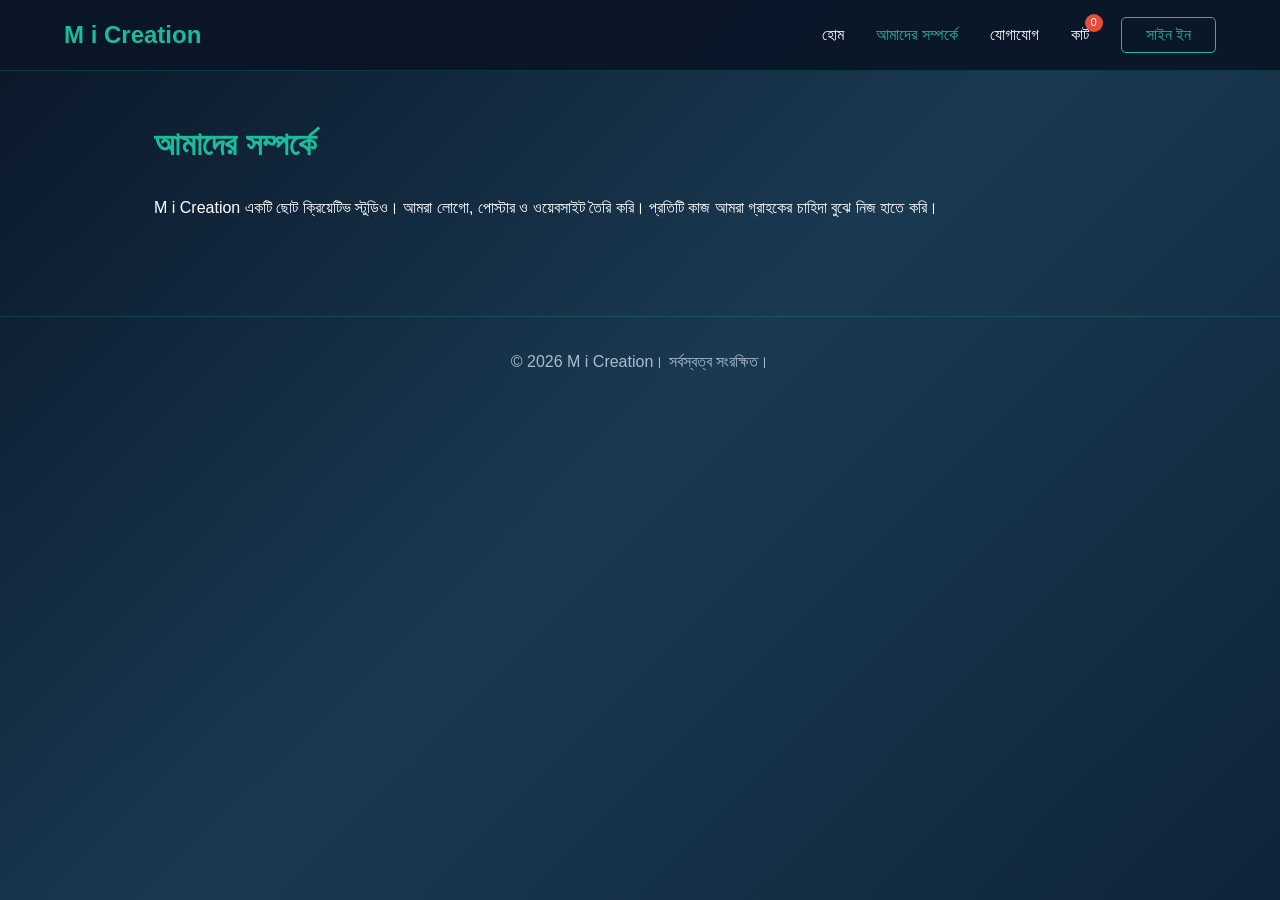
==== about.html @ ee6d29ae "Add files via upload" ====
<!DOCTYPE html>
<html lang="bn">
<head>
<meta charset="UTF-8">
<meta name="viewport" content="width=device-width, initial-scale=1">
<title>আমাদের সম্পর্কে | M i Creation</title>
<link rel="stylesheet" href="style.css">
</head>
<body>
<nav>
  <a class="logo" href="index.html">M i Creation</a>
  <ul class="nav-links">
    <li><a href="index.html">হোম</a></li>
    <li><a href="about.html" class="active">আমাদের সম্পর্কে</a></li>
    <li><a href="contact.html">যোগাযোগ</a></li>
    <li class="cart-icon">কার্ট <span class="cart-badge" id="cart-count">0</span></li>
    <li><button class="sign-in-btn" id="signin">সাইন ইন</button></li>
  </ul>
</nav>
<section class="section">
  <h2>আমাদের সম্পর্কে</h2>
  <p>M i Creation একটি ছোট ক্রিয়েটিভ স্টুডিও। আমরা লোগো, পোস্টার ও ওয়েবসাইট তৈরি করি। প্রতিটি কাজ আমরা গ্রাহকের চাহিদা বুঝে নিজ হাতে করি।</p>
</section>
<footer>© 2026 M i Creation। সর্বস্বত্ব সংরক্ষিত।</footer>
<script src="script.js"></script>
</body>
</html>
---- style.css ----
*{margin:0;padding:0;box-sizing:border-box}
:root{--bg1:#0a1628;--bg2:#1a3a52;--bg3:#0f2438;--teal:#1abc9c;--red:#e74c3c;--text:#fff;--muted:#a9bccd}
body{font-family:'Segoe UI',Tahoma,Geneva,Verdana,sans-serif;background:linear-gradient(135deg,var(--bg1) 0%,var(--bg2) 50%,var(--bg3) 100%);color:var(--text);line-height:1.6;min-height:100vh}
nav{background:rgba(10,22,40,.95);padding:1rem 5%;display:flex;justify-content:space-between;align-items:center;position:sticky;top:0;z-index:1000;border-bottom:1px solid rgba(26,188,156,.2);flex-wrap:wrap;gap:.75rem}
.logo{font-size:1.5rem;font-weight:bold;color:var(--teal);text-decoration:none}
.nav-links{display:flex;gap:2rem;list-style:none;align-items:center;flex-wrap:wrap}
.nav-links a{color:var(--text);text-decoration:none;font-weight:500;transition:color .3s}
.nav-links a:hover,.nav-links a.active{color:var(--teal)}
.cart-icon{position:relative}
.cart-badge{position:absolute;top:-8px;right:-14px;background:var(--red);color:#fff;border-radius:50%;width:18px;height:18px;display:flex;align-items:center;justify-content:center;font-size:.7rem}
.sign-in-btn{background:transparent;border:1px solid var(--teal);color:var(--teal);padding:.5rem 1.5rem;border-radius:5px;cursor:pointer;transition:all .3s;font-size:1rem}
.sign-in-btn:hover{background:var(--teal);color:var(--bg1)}
.hero{text-align:center;padding:6rem 5% 4rem}
.hero h1{font-size:clamp(2rem,5vw,3.5rem);margin-bottom:1rem}
.hero p{color:var(--muted);max-width:600px;margin:0 auto 2rem;font-size:1.1rem}
.btn{display:inline-block;background:var(--teal);color:var(--bg1);padding:.8rem 2rem;border:none;border-radius:5px;font-weight:bold;text-decoration:none;cursor:pointer;font-size:1rem;transition:opacity .3s}
.btn:hover{opacity:.85}
.section{padding:3rem 5%;max-width:1100px;margin:0 auto}
.section h2{font-size:2rem;margin-bottom:1.5rem;color:var(--teal)}
.grid{display:grid;grid-template-columns:repeat(auto-fill,minmax(240px,1fr));gap:1.5rem}
.card{background:rgba(255,255,255,.05);border:1px solid rgba(26,188,156,.2);border-radius:10px;padding:1.5rem}
.card h3{margin-bottom:.5rem}
.card p{color:var(--muted);margin-bottom:1rem}
.price{color:var(--teal);font-weight:bold;font-size:1.2rem;display:block;margin-bottom:1rem}
form{display:grid;gap:1rem;max-width:520px}
input,textarea{width:100%;padding:.8rem;border-radius:5px;border:1px solid rgba(26,188,156,.3);background:rgba(255,255,255,.07);color:#fff;font:inherit}
input:focus,textarea:focus,.btn:focus-visible,.sign-in-btn:focus-visible,a:focus-visible{outline:2px solid var(--teal);outline-offset:2px}
#msg{color:var(--teal);margin-top:1rem}
footer{text-align:center;padding:2rem;color:var(--muted);border-top:1px solid rgba(26,188,156,.2);margin-top:3rem}
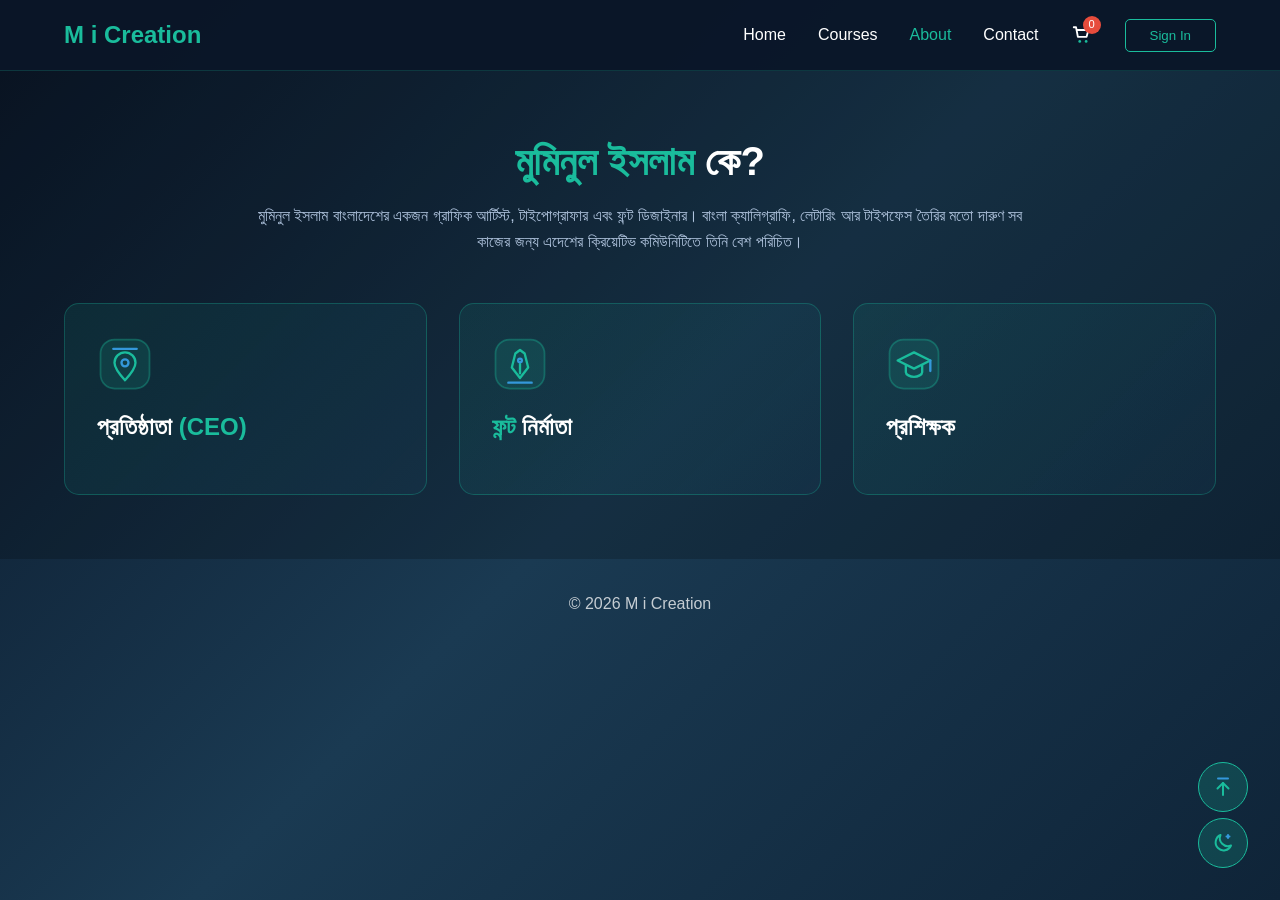
==== commit d9de37fd: "Add files via upload" ====
--- a/about.html
+++ b/about.html
@@ -1,27 +1,60 @@
 <!DOCTYPE html>
 <html lang="bn">
 <head>
-<meta charset="UTF-8">
-<meta name="viewport" content="width=device-width, initial-scale=1">
-<title>আমাদের সম্পর্কে | M i Creation</title>
-<link rel="stylesheet" href="style.css">
+    <meta charset="UTF-8">
+    <meta name="viewport" content="width=device-width, initial-scale=1.0">
+    <title>About | M i Creation</title>
+    <link rel="icon" type="image/png" href="favicon.png">
+    <link rel="apple-touch-icon" href="favicon.png">
+    <link rel="stylesheet" href="style.css">
 </head>
 <body>
-<nav>
-  <a class="logo" href="index.html">M i Creation</a>
-  <ul class="nav-links">
-    <li><a href="index.html">হোম</a></li>
-    <li><a href="about.html" class="active">আমাদের সম্পর্কে</a></li>
-    <li><a href="contact.html">যোগাযোগ</a></li>
-    <li class="cart-icon">কার্ট <span class="cart-badge" id="cart-count">0</span></li>
-    <li><button class="sign-in-btn" id="signin">সাইন ইন</button></li>
-  </ul>
-</nav>
-<section class="section">
-  <h2>আমাদের সম্পর্কে</h2>
-  <p>M i Creation একটি ছোট ক্রিয়েটিভ স্টুডিও। আমরা লোগো, পোস্টার ও ওয়েবসাইট তৈরি করি। প্রতিটি কাজ আমরা গ্রাহকের চাহিদা বুঝে নিজ হাতে করি।</p>
-</section>
-<footer>© 2026 M i Creation। সর্বস্বত্ব সংরক্ষিত।</footer>
-<script src="script.js"></script>
+    <nav>
+        <div class="logo"> M i Creation</div>
+        <ul class="nav-links">
+            <li><a href="index.html">Home</a></li>
+            <li><a href="courses.html">Courses</a></li>
+            <li><a href="about.html" class="active">About</a></li>
+            <li><a href="contact.html">Contact</a></li>
+            <li class="cart-icon">
+                <a href="#cart" aria-label="Cart"><svg class="nav-ico" viewBox="0 0 24 24" width="22" height="22" fill="none" stroke="currentColor" stroke-width="2" stroke-linecap="round" stroke-linejoin="round" aria-hidden="true"><path d="M3 3.5h2.5l2 10.5h9.5l2-7.5H7"/><circle class="accf" cx="9.5" cy="19" r="1.5"/><circle class="accf" cx="16.5" cy="19" r="1.5"/></svg></a>
+                <span class="cart-badge">0</span>
+            </li>
+            <li><button class="sign-in-btn" onclick="handleSignIn()">Sign In</button></li>
+        </ul>
+    </nav>
+    <section class="about-section" id="about">
+        <h2 class="section-title"><span class="highlight">মুমিনুল ইসলাম</span> কে?</h2>
+        <p class="section-description">
+মুমিনুল ইসলাম বাংলাদেশের একজন গ্রাফিক আর্টিস্ট, টাইপোগ্রাফার এবং ফন্ট ডিজাইনার। বাংলা ক্যালিগ্রাফি, লেটারিং আর টাইপফেস তৈরির মতো দারুণ সব কাজের জন্য এদেশের ক্রিয়েটিভ কমিউনিটিতে তিনি বেশ পরিচিত।
+        </p>
+        <div class="cards-container">
+            <div class="card">
+                <div class="card-icon"><svg class="ui-icon" viewBox="0 0 48 48" fill="none" stroke="currentColor" stroke-width="2" stroke-linecap="round" stroke-linejoin="round" aria-hidden="true"><rect class="tile" x="3" y="3" width="42" height="42" rx="12"/><path class="acc" d="M14 11h20"/><path d="M24 38c-6-6.5-9-11-9-15a9 9 0 0 1 18 0c0 4-3 8.5-9 15z"/><circle class="acc" cx="24" cy="23" r="3"/></svg></div>
+                <h3 class="card-title">প্রতিষ্ঠাতা <span style="color: #1abc9c;">(CEO)</span></h3>
+                <p class="card-text">
+ 
+                </p>
+            </div>
+            <div class="card">
+                <div class="card-icon"><svg class="ui-icon" viewBox="0 0 48 48" fill="none" stroke="currentColor" stroke-width="2" stroke-linecap="round" stroke-linejoin="round" aria-hidden="true"><rect class="tile" x="3" y="3" width="42" height="42" rx="12"/><path d="M24 36l-7-9 3-12 4-3 4 3 3 12z"/><path d="M24 24v8"/><circle class="acc" cx="24" cy="21" r="1.6"/><path class="acc" d="M14 40h20"/></svg></div>
+                <h3 class="card-title"><span style="color: #1abc9c;">ফন্ট</span> নির্মাতা</h3>
+                <p class="card-text">
+                </p>
+            </div>
+            <div class="card">
+                <div class="card-icon"><svg class="ui-icon" viewBox="0 0 48 48" fill="none" stroke="currentColor" stroke-width="2" stroke-linecap="round" stroke-linejoin="round" aria-hidden="true"><rect class="tile" x="3" y="3" width="42" height="42" rx="12"/><path d="M24 14l14 7-14 7-14-7z"/><path d="M17 25v6c0 2 3.5 4 7 4s7-2 7-4v-6"/><path class="acc" d="M38 21v9"/></svg></div>
+                <h3 class="card-title">প্রশিক্ষক</h3>
+                <p class="card-text">
+                </p>
+            </div>
+        </div>
+    </section>
+
+    <div class="theme-toggle" onclick="toggleTheme()"><svg class="tg-ico" viewBox="0 0 24 24" width="24" height="24" fill="none" stroke="currentColor" stroke-width="2" stroke-linecap="round" stroke-linejoin="round" aria-hidden="true"><path d="M20 14.5A8 8 0 0 1 9.5 4a8 8 0 1 0 10.5 10.5z"/><path class="acc" d="M17 4v3M15.5 5.5h3"/></svg></div>
+    <div class="scroll-top" onclick="scrollToTop()"><svg class="tg-ico" viewBox="0 0 24 24" width="24" height="24" fill="none" stroke="currentColor" stroke-width="2" stroke-linecap="round" stroke-linejoin="round" aria-hidden="true"><path class="acc" d="M7 3.5h10"/><path d="M12 20V8"/><path d="M6.5 13.5L12 8l5.5 5.5"/></svg></div>
+
+    <footer>&copy; 2026 M i Creation</footer>
+    <script src="script.js"></script>
 </body>
 </html>
--- a/style.css
+++ b/style.css
@@ -1,29 +1,485 @@
-*{margin:0;padding:0;box-sizing:border-box}
-:root{--bg1:#0a1628;--bg2:#1a3a52;--bg3:#0f2438;--teal:#1abc9c;--red:#e74c3c;--text:#fff;--muted:#a9bccd}
-body{font-family:'Segoe UI',Tahoma,Geneva,Verdana,sans-serif;background:linear-gradient(135deg,var(--bg1) 0%,var(--bg2) 50%,var(--bg3) 100%);color:var(--text);line-height:1.6;min-height:100vh}
-nav{background:rgba(10,22,40,.95);padding:1rem 5%;display:flex;justify-content:space-between;align-items:center;position:sticky;top:0;z-index:1000;border-bottom:1px solid rgba(26,188,156,.2);flex-wrap:wrap;gap:.75rem}
-.logo{font-size:1.5rem;font-weight:bold;color:var(--teal);text-decoration:none}
-.nav-links{display:flex;gap:2rem;list-style:none;align-items:center;flex-wrap:wrap}
-.nav-links a{color:var(--text);text-decoration:none;font-weight:500;transition:color .3s}
-.nav-links a:hover,.nav-links a.active{color:var(--teal)}
-.cart-icon{position:relative}
-.cart-badge{position:absolute;top:-8px;right:-14px;background:var(--red);color:#fff;border-radius:50%;width:18px;height:18px;display:flex;align-items:center;justify-content:center;font-size:.7rem}
-.sign-in-btn{background:transparent;border:1px solid var(--teal);color:var(--teal);padding:.5rem 1.5rem;border-radius:5px;cursor:pointer;transition:all .3s;font-size:1rem}
-.sign-in-btn:hover{background:var(--teal);color:var(--bg1)}
-.hero{text-align:center;padding:6rem 5% 4rem}
-.hero h1{font-size:clamp(2rem,5vw,3.5rem);margin-bottom:1rem}
-.hero p{color:var(--muted);max-width:600px;margin:0 auto 2rem;font-size:1.1rem}
-.btn{display:inline-block;background:var(--teal);color:var(--bg1);padding:.8rem 2rem;border:none;border-radius:5px;font-weight:bold;text-decoration:none;cursor:pointer;font-size:1rem;transition:opacity .3s}
-.btn:hover{opacity:.85}
-.section{padding:3rem 5%;max-width:1100px;margin:0 auto}
-.section h2{font-size:2rem;margin-bottom:1.5rem;color:var(--teal)}
-.grid{display:grid;grid-template-columns:repeat(auto-fill,minmax(240px,1fr));gap:1.5rem}
-.card{background:rgba(255,255,255,.05);border:1px solid rgba(26,188,156,.2);border-radius:10px;padding:1.5rem}
-.card h3{margin-bottom:.5rem}
-.card p{color:var(--muted);margin-bottom:1rem}
-.price{color:var(--teal);font-weight:bold;font-size:1.2rem;display:block;margin-bottom:1rem}
-form{display:grid;gap:1rem;max-width:520px}
-input,textarea{width:100%;padding:.8rem;border-radius:5px;border:1px solid rgba(26,188,156,.3);background:rgba(255,255,255,.07);color:#fff;font:inherit}
-input:focus,textarea:focus,.btn:focus-visible,.sign-in-btn:focus-visible,a:focus-visible{outline:2px solid var(--teal);outline-offset:2px}
-#msg{color:var(--teal);margin-top:1rem}
-footer{text-align:center;padding:2rem;color:var(--muted);border-top:1px solid rgba(26,188,156,.2);margin-top:3rem}
+    * {
+        margin: 0;
+        padding: 0;
+        box-sizing: border-box;
+    }
+
+body {
+        font-family: 'Segoe UI', Tahoma, Geneva, Verdana, sans-serif;
+        background: linear-gradient(135deg, #0a1628 0%, #1a3a52 50%, #0f2438 100%);
+        color: #ffffff;
+        line-height: 1.6;
+        min-height: 100vh;
+    }
+
+/* Navigation */
+    nav {
+        background: rgba(10, 22, 40, 0.95);
+        padding: 1rem 5%;
+        display: flex;
+        justify-content: space-between;
+        align-items: center;
+        position: sticky;
+        top: 0;
+        z-index: 1000;
+        border-bottom: 1px solid rgba(26, 188, 156, 0.2);
+    }
+
+.logo {
+        font-size: 1.5rem;
+        font-weight: bold;
+        color: #1abc9c;
+    }
+
+.nav-links {
+        display: flex;
+        gap: 2rem;
+        list-style: none;
+        align-items: center;
+    }
+
+.nav-links a {
+        color: #ffffff;
+        text-decoration: none;
+        transition: color 0.3s;
+        font-weight: 500;
+    }
+
+.nav-links a:hover,
+    .nav-links a.active {
+        color: #1abc9c;
+    }
+
+.cart-icon {
+        position: relative;
+    }
+
+.cart-badge {
+        position: absolute;
+        top: -8px;
+        right: -8px;
+        background: #e74c3c;
+        color: white;
+        border-radius: 50%;
+        width: 18px;
+        height: 18px;
+        display: flex;
+        align-items: center;
+        justify-content: center;
+        font-size: 0.7rem;
+    }
+
+.sign-in-btn {
+        background: transparent;
+        border: 1px solid #1abc9c;
+        color: #1abc9c;
+        padding: 0.5rem 1.5rem;
+        border-radius: 5px;
+        cursor: pointer;
+        transition: all 0.3s;
+    }
+
+.sign-in-btn:hover {
+        background: #1abc9c;
+        color: #0a1628;
+    }
+
+/* Hero Section */
+    .hero {
+        display: flex;
+        align-items: center;
+        justify-content: space-around;
+        padding: 4rem 5%;
+        max-width: 1400px;
+        margin: 0 auto;
+        gap: 3rem;
+        flex-wrap: wrap;
+    }
+
+.hero-image {
+        flex: 1;
+        min-width: 300px;
+        max-width: 500px;
+    }
+
+.profile-card {
+        background: linear-gradient(135deg, rgba(26, 188, 156, 0.1) 0%, rgba(52, 152, 219, 0.1) 100%);
+        border-radius: 20px;
+        padding: 2rem;
+        border: 2px solid rgba(26, 188, 156, 0.3);
+        box-shadow: 0 10px 40px rgba(0, 0, 0, 0.3);
+    }
+
+.profile-card img {
+        width: 100%;
+        border-radius: 15px;
+    }
+
+.hero-content {
+        flex: 1;
+        min-width: 300px;
+        max-width: 600px;
+    }
+
+.label {
+        color: #1abc9c;
+        text-transform: uppercase;
+        font-size: 0.9rem;
+        letter-spacing: 2px;
+        margin-bottom: 1rem;
+    }
+
+.hero-title {
+        font-size: 3rem;
+        margin-bottom: 1rem;
+        font-weight: 700;
+    }
+
+.hero-title .highlight {
+        color: #1abc9c;
+    }
+
+.hero-description {
+        color: #b0c4de;
+        margin-bottom: 2rem;
+        font-size: 1.1rem;
+    }
+
+.search-box {
+        background: rgba(255, 255, 255, 0.1);
+        border: 1px solid rgba(26, 188, 156, 0.3);
+        border-radius: 10px;
+        padding: 1rem;
+        display: flex;
+        align-items: center;
+        margin-bottom: 2rem;
+    }
+
+.search-box input {
+        background: transparent;
+        border: none;
+        color: white;
+        flex: 1;
+        outline: none;
+        font-size: 1rem;
+    }
+
+.search-box input::placeholder {
+        color: rgba(255, 255, 255, 0.5);
+    }
+
+.cta-buttons {
+        display: flex;
+        gap: 1rem;
+        flex-wrap: wrap;
+    }
+
+.btn {
+        padding: 0.8rem 2rem;
+        border-radius: 8px;
+        border: none;
+        cursor: pointer;
+        font-size: 1rem;
+        transition: all 0.3s;
+        text-decoration: none;
+        display: inline-block;
+        text-align: center;
+    }
+
+.btn-primary {
+        background: #1abc9c;
+        color: #0a1628;
+        font-weight: 600;
+    }
+
+.btn-primary:hover {
+        background: #16a085;
+        transform: translateY(-2px);
+        box-shadow: 0 5px 20px rgba(26, 188, 156, 0.4);
+    }
+
+.btn-secondary {
+        background: transparent;
+        color: #ffffff;
+        border: 1px solid #ffffff;
+    }
+
+.btn-secondary:hover {
+        background: rgba(255, 255, 255, 0.1);
+        transform: translateY(-2px);
+    }
+
+/* About Section */
+    .about-section {
+        padding: 4rem 5%;
+        background: rgba(0, 0, 0, 0.2);
+    }
+
+.section-title {
+        text-align: center;
+        font-size: 2.5rem;
+        margin-bottom: 1rem;
+    }
+
+.section-title .highlight {
+        color: #1abc9c;
+    }
+
+.section-description {
+        text-align: center;
+        color: #b0c4de;
+        margin-bottom: 3rem;
+        max-width: 800px;
+        margin-left: auto;
+        margin-right: auto;
+    }
+
+.cards-container {
+        display: grid;
+        grid-template-columns: repeat(auto-fit, minmax(300px, 1fr));
+        gap: 2rem;
+        max-width: 1400px;
+        margin: 0 auto;
+    }
+
+.card {
+        background: linear-gradient(135deg, rgba(26, 188, 156, 0.1) 0%, rgba(52, 152, 219, 0.05) 100%);
+        border: 1px solid rgba(26, 188, 156, 0.3);
+        border-radius: 15px;
+        padding: 2rem;
+        transition: all 0.3s;
+    }
+
+.card:hover {
+        transform: translateY(-5px);
+        box-shadow: 0 10px 30px rgba(26, 188, 156, 0.2);
+        border-color: #1abc9c;
+    }
+
+.card-icon {
+        font-size: 2.5rem;
+        margin-bottom: 1rem;
+        color: #1abc9c;
+    }
+
+.card-title {
+        font-size: 1.5rem;
+        margin-bottom: 1rem;
+        color: #ffffff;
+    }
+
+.card-text {
+        color: #b0c4de;
+        line-height: 1.8;
+    }
+
+/* Courses Section */
+    .courses-section {
+        padding: 4rem 5%;
+    }
+
+.course-grid {
+        display: grid;
+        grid-template-columns: repeat(auto-fit, minmax(300px, 1fr));
+        gap: 2rem;
+        max-width: 1400px;
+        margin: 0 auto;
+    }
+
+.course-card {
+        background: rgba(0, 0, 0, 0.3);
+        border-radius: 15px;
+        overflow: hidden;
+        transition: all 0.3s;
+        border: 1px solid rgba(26, 188, 156, 0.2);
+    }
+
+.course-card:hover {
+        transform: translateY(-5px);
+        box-shadow: 0 10px 30px rgba(26, 188, 156, 0.3);
+    }
+
+.course-image {
+        width: 100%;
+        height: 200px;
+        background: linear-gradient(135deg, #1abc9c 0%, #3498db 100%);
+        display: flex;
+        align-items: center;
+        justify-content: center;
+        font-size: 1.5rem;
+        font-weight: bold;
+    }
+
+.course-content {
+        padding: 1.5rem;
+    }
+
+.course-title {
+        font-size: 1.3rem;
+        margin-bottom: 0.5rem;
+    }
+
+.course-price {
+        color: #1abc9c;
+        font-size: 1.5rem;
+        font-weight: 600;
+        margin: 1rem 0;
+    }
+
+/* Theme Toggle */
+    .theme-toggle {
+        position: fixed;
+        bottom: 2rem;
+        right: 2rem;
+        background: rgba(26, 188, 156, 0.2);
+        border: 1px solid #1abc9c;
+        width: 50px;
+        height: 50px;
+        border-radius: 50%;
+        display: flex;
+        align-items: center;
+        justify-content: center;
+        cursor: pointer;
+        transition: all 0.3s;
+        font-size: 1.5rem;
+    }
+
+.theme-toggle:hover {
+        background: #1abc9c;
+        transform: rotate(180deg);
+    }
+
+.scroll-top {
+        position: fixed;
+        bottom: 5rem;
+        right: 2rem;
+        background: rgba(26, 188, 156, 0.2);
+        border: 1px solid #1abc9c;
+        width: 50px;
+        height: 50px;
+        border-radius: 50%;
+        display: flex;
+        align-items: center;
+        justify-content: center;
+        cursor: pointer;
+        transition: all 0.3s;
+        font-size: 1.5rem;
+    }
+
+.scroll-top:hover {
+        background: #1abc9c;
+    }
+
+/* Responsive */
+    @media (max-width: 768px) {
+        .hero-title {
+            font-size: 2rem;
+        }
+        
+        .nav-links {
+            gap: 1rem;
+        }
+        
+        .hero {
+            padding: 2rem 5%;
+        }
+    }
+
+    /* ===== Responsive fixes (added: mobile + desktop view only) ===== */
+    html { -webkit-text-size-adjust: 100%; }
+    body { overflow-x: hidden; font-family: 'Segoe UI', 'Nirmala UI', 'Noto Sans Bengali', Tahoma, Geneva, Verdana, sans-serif; }
+    img { max-width: 100%; height: auto; }
+    section[id] { scroll-margin-top: 64px; }
+
+    /* nav aligns with page content on wide screens */
+    nav { padding-left: max(5%, calc((100% - 1400px) / 2)); padding-right: max(5%, calc((100% - 1400px) / 2)); }
+    .nav-links li { white-space: nowrap; }
+
+    .profile-card img { display: block; }
+
+    /* hero */
+    .hero { justify-content: center; gap: 3rem 4rem; }
+    .hero-image { flex: 0 1 420px; min-width: min(300px, 100%); }
+    .hero-content { flex: 1 1 420px; min-width: min(300px, 100%); }
+    .hero-title { font-size: clamp(2rem, 5vw, 3.2rem); line-height: 1.2; overflow-wrap: anywhere; }
+    .hero-description { font-size: clamp(1rem, 2.2vw, 1.1rem); }
+    .search-box input { min-width: 0; width: 100%; }
+
+    /* sections */
+    .section-title { font-size: clamp(1.7rem, 4.5vw, 2.5rem); line-height: 1.3; }
+    .section-description { padding-left: .5rem; padding-right: .5rem; }
+    .cards-container,
+    .course-grid { grid-template-columns: repeat(auto-fit, minmax(min(300px, 100%), 1fr)); }
+    .course-card { display: flex; flex-direction: column; }
+    .course-content { display: flex; flex-direction: column; flex: 1; }
+    .course-content .btn { margin-top: auto; align-self: flex-start; }
+
+    /* floating buttons never overlap */
+    .scroll-top { bottom: 5.5rem; }
+
+    /* tablet / mobile */
+    @media (max-width: 768px) {
+        section[id] { scroll-margin-top: 115px; }
+        nav { flex-direction: column; gap: .6rem; padding-top: .7rem; padding-bottom: .7rem; }
+        .nav-links { flex-wrap: wrap; justify-content: center; gap: .5rem 1rem; font-size: .95rem; }
+        .sign-in-btn { padding: .4rem 1rem; }
+        .hero { padding: 2rem 5%; gap: 2rem; }
+        .about-section, .courses-section { padding: 3rem 5%; }
+    }
+
+    /* small phones */
+    @media (max-width: 480px) {
+        .nav-links { gap: .5rem .8rem; font-size: .88rem; }
+        .logo { font-size: 1.3rem; }
+        .profile-card { padding: 1rem; border-radius: 16px; }
+        .label { font-size: .8rem; letter-spacing: 1.5px; }
+        .search-box { padding: .8rem; }
+        .cta-buttons .btn { flex: 1 1 calc(50% - .5rem); padding: .8rem 1rem; }
+        .cta-buttons .btn-primary { flex-basis: 100%; }
+        .card { padding: 1.3rem; }
+        .card-title { font-size: 1.25rem; }
+        .course-image { height: 170px; }
+        .course-content { padding: 1.2rem; }
+        .course-content .btn { align-self: stretch; }
+        .theme-toggle, .scroll-top { width: 44px; height: 44px; right: 1rem; font-size: 1.2rem; }
+        .theme-toggle { bottom: 1rem; }
+        .scroll-top { bottom: 4.3rem; }
+    }
+
+    /* ===== Custom icons + light mode (added) ===== */
+    .card-icon { line-height: 0; }
+    .ui-icon { width: 56px; height: 56px; display: block; }
+    .ui-icon .tile { fill: rgba(26, 188, 156, 0.12); stroke: rgba(26, 188, 156, 0.35); stroke-width: 1.5; }
+    .ui-icon .acc, .tg-ico .acc { stroke: #3498db; }
+    .nav-ico { display: block; }
+    .nav-ico .accf { fill: #1abc9c; stroke: none; }
+    .theme-toggle, .scroll-top { color: #1abc9c; }
+    .theme-toggle:hover, .scroll-top:hover { color: #0a1628; }
+    .theme-toggle:hover .acc, .scroll-top:hover .acc { stroke: #0a1628; }
+
+    body.light { color: #1b2a3a; }
+    body.light nav { background: rgba(255, 255, 255, 0.92); border-bottom-color: rgba(14, 138, 112, 0.35); }
+    body.light .nav-links a { color: #1b2a3a; }
+    body.light .nav-links a:hover, body.light .nav-links a.active { color: #0e8a70; }
+    body.light .logo, body.light .label, body.light .highlight, body.light .course-price, body.light .card-icon { color: #0e8a70; }
+    body.light .card-title span { color: #0e8a70 !important; }
+    body.light .sign-in-btn { color: #0e8a70; border-color: #0e8a70; }
+    body.light .sign-in-btn:hover { background: #0e8a70; color: #ffffff; }
+    body.light .hero-description, body.light .section-description, body.light .card-text { color: #46607a; }
+    body.light .search-box { background: rgba(255, 255, 255, 0.75); border-color: rgba(14, 138, 112, 0.4); }
+    body.light .search-box input { color: #1b2a3a; }
+    body.light .search-box input::placeholder { color: rgba(27, 42, 58, 0.5); }
+    body.light .btn-secondary { color: #1b2a3a; border-color: #1b2a3a; }
+    body.light .btn-secondary:hover { background: rgba(27, 42, 58, 0.08); }
+    body.light .about-section { background: rgba(255, 255, 255, 0.45); }
+    body.light .card { background: rgba(255, 255, 255, 0.75); }
+    body.light .card-title, body.light .course-title { color: #1b2a3a; }
+    body.light .course-image { color: #ffffff; }
+    body.light .course-card { background: #ffffff; border-color: rgba(14, 138, 112, 0.25); }
+    body.light .theme-toggle, body.light .scroll-top { color: #0e8a70; background: rgba(255, 255, 255, 0.8); border-color: #0e8a70; }
+    body.light .theme-toggle:hover, body.light .scroll-top:hover { background: #0e8a70; color: #ffffff; }
+    body.light .theme-toggle:hover .acc, body.light .scroll-top:hover .acc { stroke: #ffffff; }
+/* footer & contact */
+.contact-section{padding:4rem 5%;max-width:900px;margin:0 auto;text-align:center}
+.contact-section .cta-buttons{justify-content:center;margin-top:2rem}
+footer{text-align:center;padding:2rem 5%;opacity:.75}
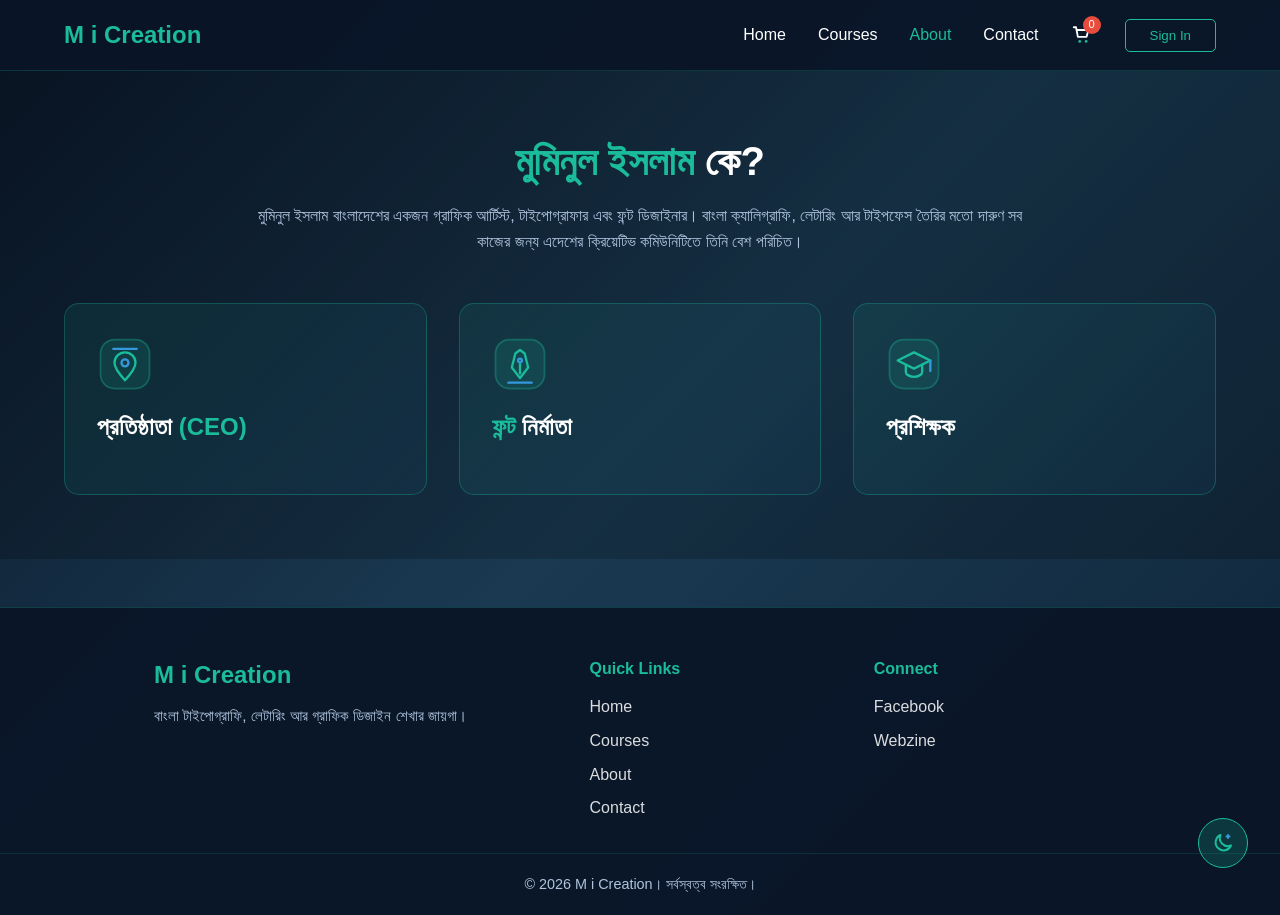
==== commit 819d3438: "Add files via upload" ====
--- a/about.html
+++ b/about.html
@@ -54,7 +54,31 @@
     <div class="theme-toggle" onclick="toggleTheme()"><svg class="tg-ico" viewBox="0 0 24 24" width="24" height="24" fill="none" stroke="currentColor" stroke-width="2" stroke-linecap="round" stroke-linejoin="round" aria-hidden="true"><path d="M20 14.5A8 8 0 0 1 9.5 4a8 8 0 1 0 10.5 10.5z"/><path class="acc" d="M17 4v3M15.5 5.5h3"/></svg></div>
     <div class="scroll-top" onclick="scrollToTop()"><svg class="tg-ico" viewBox="0 0 24 24" width="24" height="24" fill="none" stroke="currentColor" stroke-width="2" stroke-linecap="round" stroke-linejoin="round" aria-hidden="true"><path class="acc" d="M7 3.5h10"/><path d="M12 20V8"/><path d="M6.5 13.5L12 8l5.5 5.5"/></svg></div>
 
-    <footer>&copy; 2026 M i Creation</footer>
+    <footer class="site-footer">
+        <div class="footer-grid">
+            <div class="footer-brand">
+                <div class="logo">M i Creation</div>
+                <p>বাংলা টাইপোগ্রাফি, লেটারিং আর গ্রাফিক ডিজাইন শেখার জায়গা।</p>
+            </div>
+            <div>
+                <h4>Quick Links</h4>
+                <ul>
+                    <li><a href="index.html">Home</a></li>
+                    <li><a href="courses.html">Courses</a></li>
+                    <li><a href="about.html">About</a></li>
+                    <li><a href="contact.html">Contact</a></li>
+                </ul>
+            </div>
+            <div>
+                <h4>Connect</h4>
+                <ul>
+                    <li><a href="https://www.facebook.com/themuminulislam" target="_blank" rel="noopener">Facebook</a></li>
+                    <li><a href="https://potrodip.github.io/" target="_blank" rel="noopener">Webzine</a></li>
+                </ul>
+            </div>
+        </div>
+        <div class="footer-bottom">&copy; 2026 M i Creation। সর্বস্বত্ব সংরক্ষিত।</div>
+    </footer>
     <script src="script.js"></script>
 </body>
 </html>
--- a/style.css
+++ b/style.css
@@ -479,7 +479,59 @@
     body.light .theme-toggle, body.light .scroll-top { color: #0e8a70; background: rgba(255, 255, 255, 0.8); border-color: #0e8a70; }
     body.light .theme-toggle:hover, body.light .scroll-top:hover { background: #0e8a70; color: #ffffff; }
     body.light .theme-toggle:hover .acc, body.light .scroll-top:hover .acc { stroke: #ffffff; }
-/* footer & contact */
-.contact-section{padding:4rem 5%;max-width:900px;margin:0 auto;text-align:center}
-.contact-section .cta-buttons{justify-content:center;margin-top:2rem}
-footer{text-align:center;padding:2rem 5%;opacity:.75}
+/* footer */
+
+/* contact page */
+.contact-page { padding: 4rem 5% 3rem; max-width: 1100px; margin: 0 auto; }
+.contact-layout { display: grid; grid-template-columns: 1fr 1.6fr; gap: 1.5rem; align-items: start; }
+.contact-info { display: grid; gap: 1.2rem; }
+.contact-card { display: block; text-decoration: none; color: inherit; padding: 1.5rem; }
+.contact-card .card-icon { margin-bottom: .6rem; display: block; }
+.contact-card h3 { font-size: 1.1rem; margin-bottom: .3rem; }
+.contact-card span { color: #1abc9c; font-size: .9rem; word-break: break-all; }
+.contact-form { background: linear-gradient(135deg, rgba(26,188,156,.1) 0%, rgba(52,152,219,.05) 100%);
+    border: 1px solid rgba(26,188,156,.3); border-radius: 15px; padding: 2rem; }
+.contact-form label { display: block; font-size: .9rem; font-weight: 600; margin: 0 0 .4rem; }
+.contact-form label i { color: #e74c3c; font-style: normal; }
+.contact-form .field { margin-bottom: 1.2rem; }
+.contact-form input, .contact-form textarea { width: 100%; padding: .85rem 1rem; border-radius: 10px;
+    border: 1px solid rgba(26,188,156,.3); background: rgba(10,22,40,.6); color: #fff; font: inherit; }
+.contact-form textarea { min-height: 150px; resize: vertical; }
+.contact-form input:focus, .contact-form textarea:focus { outline: 2px solid #1abc9c; outline-offset: 1px; }
+.contact-form .btn { width: 100%; }
+#form-status { margin-top: 1rem; text-align: center; color: #1abc9c; min-height: 1.4em; }
+body.light .contact-form input, body.light .contact-form textarea { background: rgba(255,255,255,.8); color: #0a1628; }
+body.light .contact-card span { color: #0e8a70; }
+@media (max-width: 800px) { .contact-layout { grid-template-columns: 1fr; } .contact-form { padding: 1.3rem; } }
+
+/* home extras */
+.home-block { padding: 4rem 5%; max-width: 1100px; margin: 0 auto; }
+.skill-card { text-align: center; }
+.skill-card .card-icon { margin-bottom: .8rem; }
+.center-action { text-align: center; margin-top: 2.5rem; }
+.about-teaser { background: rgba(0,0,0,.2); padding: 4rem 5%; text-align: center; }
+.about-teaser .section-description { margin-bottom: 2rem; }
+.cta-band { margin: 4rem 5%; padding: 3rem 1.5rem; text-align: center; border-radius: 20px;
+    background: linear-gradient(135deg, rgba(26,188,156,.18) 0%, rgba(52,152,219,.1) 100%);
+    border: 1px solid rgba(26,188,156,.35); }
+.cta-band h2 { font-size: clamp(1.5rem, 4vw, 2.2rem); margin-bottom: .6rem; }
+.cta-band p { color: #b0c4de; margin-bottom: 1.5rem; }
+.cta-band .cta-buttons { justify-content: center; }
+
+/* footer */
+.site-footer { background: rgba(10,22,40,.95); border-top: 1px solid rgba(26,188,156,.25); margin-top: 3rem; }
+.footer-grid { max-width: 1100px; margin: 0 auto; padding: 3rem 5% 2rem; display: grid;
+    grid-template-columns: 1.6fr 1fr 1fr; gap: 2rem; }
+.footer-brand .logo { margin-bottom: .6rem; }
+.footer-brand p { color: #b0c4de; max-width: 320px; font-size: .95rem; }
+.site-footer h4 { color: #1abc9c; margin-bottom: .8rem; font-size: 1rem; }
+.site-footer ul { list-style: none; display: grid; gap: .5rem; }
+.site-footer a { color: #ffffff; text-decoration: none; opacity: .85; transition: color .3s, opacity .3s; }
+.site-footer a:hover { color: #1abc9c; opacity: 1; }
+.footer-bottom { border-top: 1px solid rgba(26,188,156,.15); text-align: center; padding: 1.2rem 5%; color: #b0c4de; font-size: .9rem; }
+body.light .site-footer { background: rgba(255,255,255,.65); }
+body.light .site-footer a { color: #0a1628; }
+body.light .site-footer h4, body.light .site-footer a:hover { color: #0e8a70; }
+body.light .footer-brand p, body.light .footer-bottom, body.light .cta-band p { color: #46607a; }
+body.light .about-teaser { background: rgba(255,255,255,.45); }
+@media (max-width: 800px) { .footer-grid { grid-template-columns: 1fr; text-align: center; } .footer-brand p { margin: 0 auto; } }
